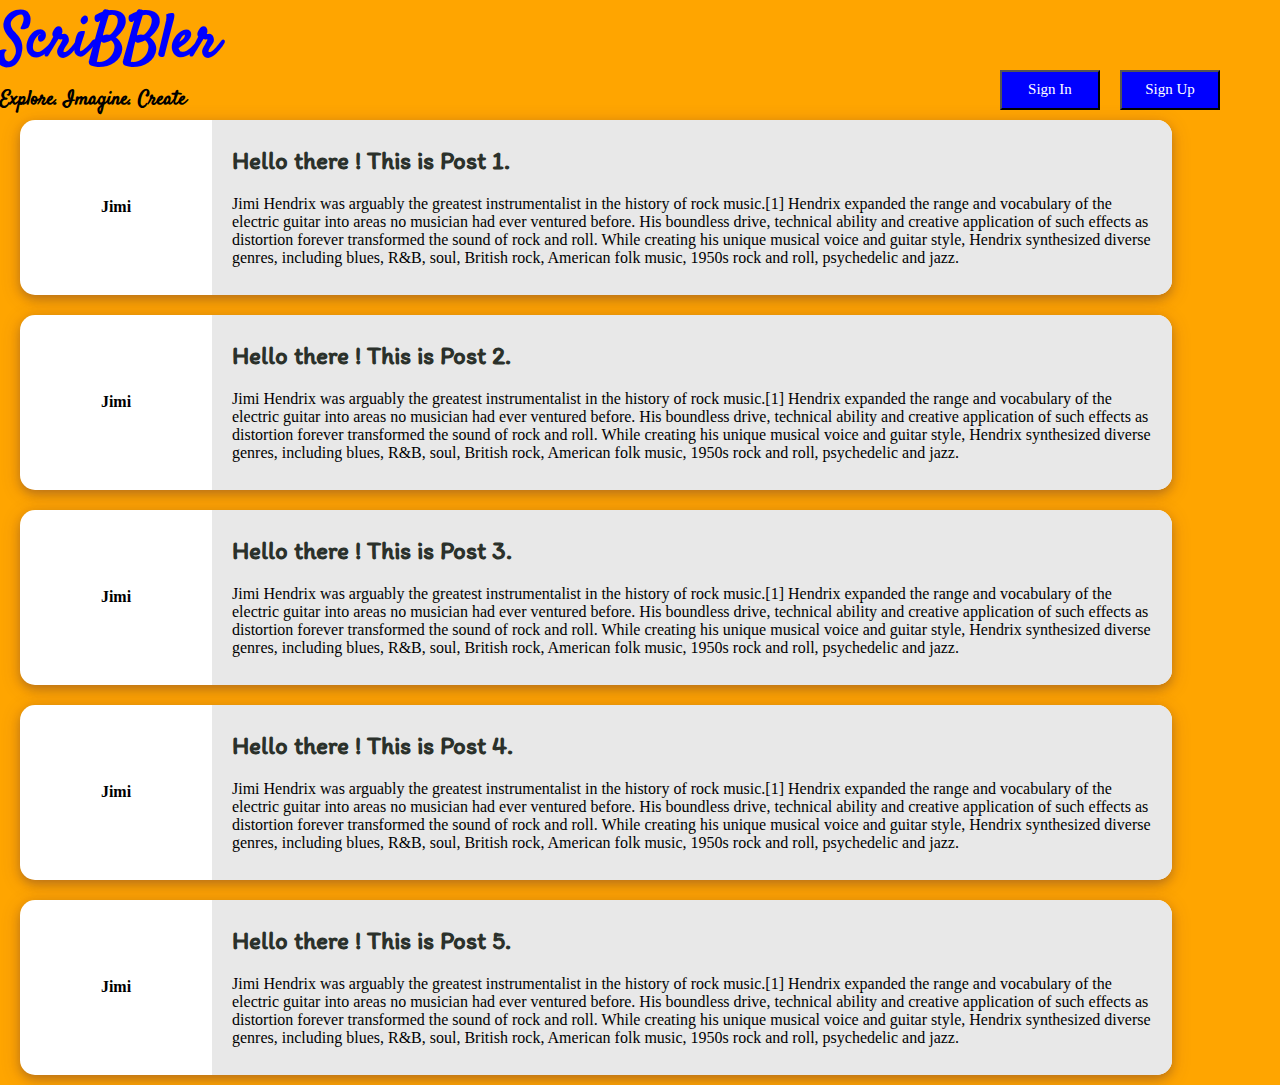
==== html/bloglist.html @ 7a6abea6 "1st commit" ====
<!DOCTYPE html>
<html>

<head>
    <link href='..\css\bloglist.css' rel='stylesheet' type='text/css'>    
    <link href='..\css\header.css' rel='stylesheet' type='text/css'>
    <link href='..\css\font.css' rel='stylesheet' type='text/css'>
    <link rel="stylesheet" href="..\font-awesome-4.7.0/css/font-awesome.min.css">
    <style>
    </style>
</head>
<body>
    <div id="main-container-div">
        <div class="header">
            <h2 id="logo">ScriBBler</h2>
            <h3 id="logo2">Explore. Imagine. Create</h3>
            <br><br>
              
          </div>

        </div>

        <div id="signs1">
        	<button id="signin" >Sign In</button>
               <div id="signinmodal" class="signinmodal">
                  <div class="signinmodal-content">
                   <span class="close">&times;</span>
                   <p>
                      <center> <h2>Welcome Back!</h2></center>
                       <hr>
                       <form>
                        <label>Username </label><br><br>
                        <input type="text" placeholder="Enter Username" class ="header-inputs"  required >
                        <br><br>
                        <label>Password </label><br><br>
                        <input type="password" placeholder="Enter Password" class ="header-inputs" required ><BR><BR>
                        <button type="submit" class="form-button" >Sign in</button><br><br>
                        <center> <h3>Not a member?  <a href="">Sign up</a></h3></center>
                    </form>
                   </p>
                  </div>
               </div>
            </div>

    </div>

    <div>

        <button id="signup">Sign Up</button>
        <div id="signupmodal" class="signupmodal">
           <div class="signupmodal-content">
            <span class="close2">&times;</span>
            <p>
               <center> <h2>Getting Started</h2></center>
                <hr>
                <form>
                 <label>Full Name  </label><br><br>
                 <input type="text" placeholder="Enter Full Name" class ="header-inputs"  required >
                 <br><br>
                 <label>Password </label><br><br>
                 <input type="password" placeholder="Enter Password" class ="header-inputs" required ><BR><BR>
                 <label>Username </label><br><br>
                 <input type="text" placeholder="Enter Username" class ="header-inputs"  required >
                 <br><br>
                 <label>Confirm Password </label><br><br>
                 <input type="password" placeholder="Enter Password" class ="header-inputs" required ><BR><BR>
                 <button type="submit" class="form-button" >Sign in</button><br><br>
             </form>
            </p>
           </div>
        </div>

    </div>

    <div class="allPostsContainer">
    <div class="post">
        <div class="post-left">
            <p class="post-username">Jimi</p>
        </div>
        <div class="post-content">

            <!-- Insert code for Trash icon here -->

            <p class="post-title">Hello there ! This is Post 1. </p>
            <p class="post-desc">Jimi Hendrix was arguably the greatest instrumentalist in the history of rock music.[1] Hendrix expanded the range and vocabulary of the electric guitar into areas no musician had ever ventured before. His boundless drive, technical ability and creative application of such effects as distortion forever transformed the sound of rock and roll. While creating his unique musical voice and guitar style, Hendrix synthesized diverse genres, including blues, R&B, soul, British rock, American folk music, 1950s rock and roll, psychedelic and jazz.</p>

            <!-- Insert code for ... icon here -->

        </div>
    </div>

    <div class="post">
        <div class="post-left">
            <p class="post-username">Jimi</p>
        </div>
        <div class="post-content">

                <!-- Insert code for Trash icon here -->

                <p class="post-title">Hello there ! This is Post 2. </p>
                <p class="post-desc">Jimi Hendrix was arguably the greatest instrumentalist in the history of rock music.[1] Hendrix expanded the range and vocabulary of the electric guitar into areas no musician had ever ventured before. His boundless drive, technical ability and creative application of such effects as distortion forever transformed the sound of rock and roll. While creating his unique musical voice and guitar style, Hendrix synthesized diverse genres, including blues, R&B, soul, British rock, American folk music, 1950s rock and roll, psychedelic and jazz.</p>

            
            <!-- Insert code for ... icon here -->
        </div>
    </div>


    <div class="post">
        <div class="post-left">
            <p class="post-username">Jimi</p>
        </div>
        <div class="post-content">

            <!-- Insert code for Trash icon here -->

                <p class="post-title">Hello there ! This is Post 3. </p>
                <p class="post-desc">Jimi Hendrix was arguably the greatest instrumentalist in the history of rock music.[1] Hendrix expanded the range and vocabulary of the electric guitar into areas no musician had ever ventured before. His boundless drive, technical ability and creative application of such effects as distortion forever transformed the sound of rock and roll. While creating his unique musical voice and guitar style, Hendrix synthesized diverse genres, including blues, R&B, soul, British rock, American folk music, 1950s rock and roll, psychedelic and jazz.</p>

            <!-- Insert code for ... icon here -->

        </div>
    </div>
    <div class="post">
        <div class="post-left">
            <p class="post-username">Jimi</p>
        </div>
        <div class="post-content">

            <!-- Insert code for Trash icon here -->

                <p class="post-title">Hello there ! This is Post 4. </p>
                <p class="post-desc">Jimi Hendrix was arguably the greatest instrumentalist in the history of rock music.[1] Hendrix expanded the range and vocabulary of the electric guitar into areas no musician had ever ventured before. His boundless drive, technical ability and creative application of such effects as distortion forever transformed the sound of rock and roll. While creating his unique musical voice and guitar style, Hendrix synthesized diverse genres, including blues, R&B, soul, British rock, American folk music, 1950s rock and roll, psychedelic and jazz.</p>

            <!-- Insert code for ... icon here -->

        </div>
    </div>
    <div class="post">
            <div class="post-left">
                <p class="post-username">Jimi</p>
            </div>
            <div class="post-content">

                <!-- Insert code for Trash icon here -->

                    <p class="post-title">Hello there ! This is Post 5. </p>
                    <p class="post-desc">Jimi Hendrix was arguably the greatest instrumentalist in the history of rock music.[1] Hendrix expanded the range and vocabulary of the electric guitar into areas no musician had ever ventured before. His boundless drive, technical ability and creative application of such effects as distortion forever transformed the sound of rock and roll. While creating his unique musical voice and guitar style, Hendrix synthesized diverse genres, including blues, R&B, soul, British rock, American folk music, 1950s rock and roll, psychedelic and jazz.</p>
                
                <!-- Insert code for ... icon here -->
            
            </div>
        </div>

        <div>

            <!-- Insert code for delete modal here -->
            
        </div>
        
</div>
    <script src="..\js\bloglist.js">  </script>
    <script src="..\js\header.js"> </script>
</body>

</html>
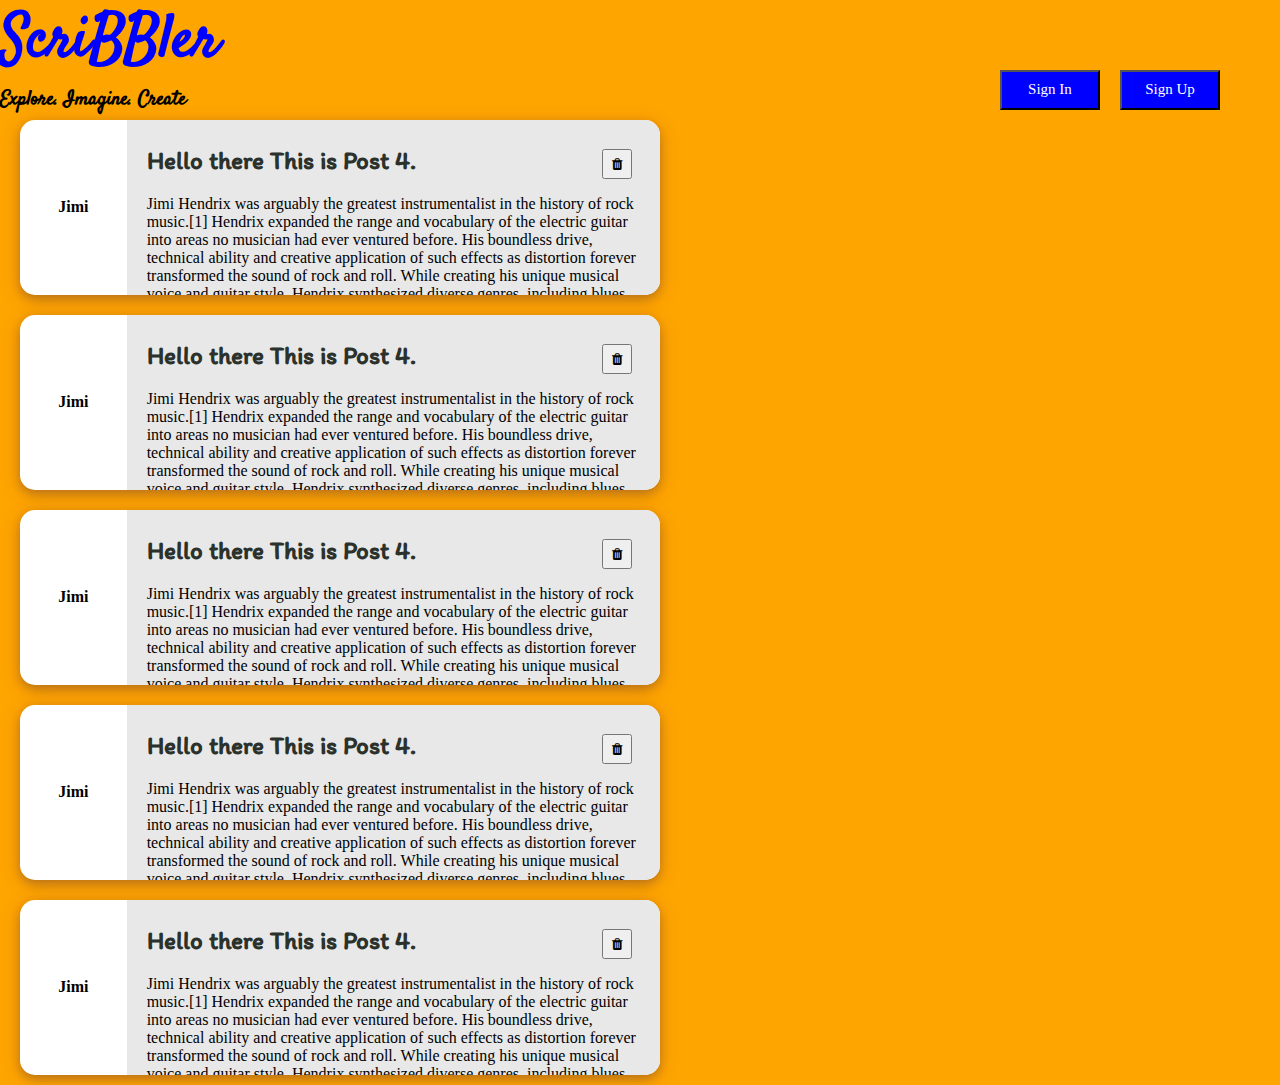
==== commit 43dacd95: "4th commit" ====
--- a/html/bloglist.html
+++ b/html/bloglist.html
@@ -73,85 +73,136 @@
     </div>
 
     <div class="allPostsContainer">
-    <div class="post">
-        <div class="post-left">
-            <p class="post-username">Jimi</p>
-        </div>
-        <div class="post-content">
-
-            <!-- Insert code for Trash icon here -->
-
-            <p class="post-title">Hello there ! This is Post 1. </p>
-            <p class="post-desc">Jimi Hendrix was arguably the greatest instrumentalist in the history of rock music.[1] Hendrix expanded the range and vocabulary of the electric guitar into areas no musician had ever ventured before. His boundless drive, technical ability and creative application of such effects as distortion forever transformed the sound of rock and roll. While creating his unique musical voice and guitar style, Hendrix synthesized diverse genres, including blues, R&B, soul, British rock, American folk music, 1950s rock and roll, psychedelic and jazz.</p>
-
-            <!-- Insert code for ... icon here -->
-
-        </div>
-    </div>
-
-    <div class="post">
-        <div class="post-left">
-            <p class="post-username">Jimi</p>
-        </div>
-        <div class="post-content">
-
-                <!-- Insert code for Trash icon here -->
-
-                <p class="post-title">Hello there ! This is Post 2. </p>
-                <p class="post-desc">Jimi Hendrix was arguably the greatest instrumentalist in the history of rock music.[1] Hendrix expanded the range and vocabulary of the electric guitar into areas no musician had ever ventured before. His boundless drive, technical ability and creative application of such effects as distortion forever transformed the sound of rock and roll. While creating his unique musical voice and guitar style, Hendrix synthesized diverse genres, including blues, R&B, soul, British rock, American folk music, 1950s rock and roll, psychedelic and jazz.</p>
-
-            
-            <!-- Insert code for ... icon here -->
-        </div>
-    </div>
-
-
-    <div class="post">
-        <div class="post-left">
-            <p class="post-username">Jimi</p>
-        </div>
-        <div class="post-content">
-
-            <!-- Insert code for Trash icon here -->
-
-                <p class="post-title">Hello there ! This is Post 3. </p>
-                <p class="post-desc">Jimi Hendrix was arguably the greatest instrumentalist in the history of rock music.[1] Hendrix expanded the range and vocabulary of the electric guitar into areas no musician had ever ventured before. His boundless drive, technical ability and creative application of such effects as distortion forever transformed the sound of rock and roll. While creating his unique musical voice and guitar style, Hendrix synthesized diverse genres, including blues, R&B, soul, British rock, American folk music, 1950s rock and roll, psychedelic and jazz.</p>
-
-            <!-- Insert code for ... icon here -->
-
-        </div>
-    </div>
-    <div class="post">
-        <div class="post-left">
-            <p class="post-username">Jimi</p>
-        </div>
-        <div class="post-content">
-
-            <!-- Insert code for Trash icon here -->
-
-                <p class="post-title">Hello there ! This is Post 4. </p>
-                <p class="post-desc">Jimi Hendrix was arguably the greatest instrumentalist in the history of rock music.[1] Hendrix expanded the range and vocabulary of the electric guitar into areas no musician had ever ventured before. His boundless drive, technical ability and creative application of such effects as distortion forever transformed the sound of rock and roll. While creating his unique musical voice and guitar style, Hendrix synthesized diverse genres, including blues, R&B, soul, British rock, American folk music, 1950s rock and roll, psychedelic and jazz.</p>
-
-            <!-- Insert code for ... icon here -->
-
-        </div>
-    </div>
-    <div class="post">
+
+        <div class="post">
             <div class="post-left">
                 <p class="post-username">Jimi</p>
             </div>
             <div class="post-content">
-
+    
                 <!-- Insert code for Trash icon here -->
-
-                    <p class="post-title">Hello there ! This is Post 5. </p>
+    
+                    <p class="post-title">Hello there This is Post 4. <button id="bin" > <i class="fa fa-trash" aria-hidden="true" ></i></button> 
+                         <div id="binmodal" class="binmodal">
+                        <div class="binmodal-content">
+                         <span class="binclose">&times;</span>
+                         <p>
+                              <center> <h3>Not a member?  <a href="">Sign up</a></h3></center>
+                          </form>
+                         </p>
+                        </div>
+                     </div>  </p>
                     <p class="post-desc">Jimi Hendrix was arguably the greatest instrumentalist in the history of rock music.[1] Hendrix expanded the range and vocabulary of the electric guitar into areas no musician had ever ventured before. His boundless drive, technical ability and creative application of such effects as distortion forever transformed the sound of rock and roll. While creating his unique musical voice and guitar style, Hendrix synthesized diverse genres, including blues, R&B, soul, British rock, American folk music, 1950s rock and roll, psychedelic and jazz.</p>
+                     
+            
+                <!-- Insert code for ... icon here -->
+    
+            </div>
+        </div>
+
+        <div class="post">
+                <div class="post-left">
+                    <p class="post-username">Jimi</p>
+                </div>
+                <div class="post-content">
+        
+                    <!-- Insert code for Trash icon here -->
+        
+                        <p class="post-title">Hello there This is Post 4. <button id="bin" > <i class="fa fa-trash" aria-hidden="true" ></i></button> 
+                             <div id="binmodal" class="binmodal">
+                            <div class="binmodal-content">
+                             <span class="binclose">&times;</span>
+                             <p>
+                                  <center> <h3>Not a member?  <a href="">Sign up</a></h3></center>
+                              </form>
+                             </p>
+                            </div>
+                         </div>  </p>
+                        <p class="post-desc">Jimi Hendrix was arguably the greatest instrumentalist in the history of rock music.[1] Hendrix expanded the range and vocabulary of the electric guitar into areas no musician had ever ventured before. His boundless drive, technical ability and creative application of such effects as distortion forever transformed the sound of rock and roll. While creating his unique musical voice and guitar style, Hendrix synthesized diverse genres, including blues, R&B, soul, British rock, American folk music, 1950s rock and roll, psychedelic and jazz.</p>
+                         
                 
-                <!-- Insert code for ... icon here -->
-            
-            </div>
-        </div>
-
+                    <!-- Insert code for ... icon here -->
+        
+                </div>
+            </div>
+    
+            <div class="post">
+                    <div class="post-left">
+                        <p class="post-username">Jimi</p>
+                    </div>
+                    <div class="post-content">
+            
+                        <!-- Insert code for Trash icon here -->
+            
+                            <p class="post-title">Hello there This is Post 4. <button id="bin" > <i class="fa fa-trash" aria-hidden="true" ></i></button> 
+                                 <div id="binmodal" class="binmodal">
+                                <div class="binmodal-content">
+                                 <span class="binclose">&times;</span>
+                                 <p>
+                                      <center> <h3>Not a member?  <a href="">Sign up</a></h3></center>
+                                  </form>
+                                 </p>
+                                </div>
+                             </div>  </p>
+                            <p class="post-desc">Jimi Hendrix was arguably the greatest instrumentalist in the history of rock music.[1] Hendrix expanded the range and vocabulary of the electric guitar into areas no musician had ever ventured before. His boundless drive, technical ability and creative application of such effects as distortion forever transformed the sound of rock and roll. While creating his unique musical voice and guitar style, Hendrix synthesized diverse genres, including blues, R&B, soul, British rock, American folk music, 1950s rock and roll, psychedelic and jazz.</p>
+                             
+                    
+                        <!-- Insert code for ... icon here -->
+            
+                    </div>
+                </div>
+
+   <div class="post">
+                <div class="post-left">
+                    <p class="post-username">Jimi</p>
+                </div>
+                <div class="post-content">
+        
+                    <!-- Insert code for Trash icon here -->
+        
+                        <p class="post-title">Hello there This is Post 4. <button id="bin" > <i class="fa fa-trash" aria-hidden="true" ></i></button> 
+                             <div id="binmodal" class="binmodal">
+                            <div class="binmodal-content">
+                             <span class="binclose">&times;</span>
+                             <p>
+                                  <center> <h3>Not a member?  <a href="">Sign up</a></h3></center>
+                              </form>
+                             </p>
+                            </div>
+                         </div>  </p>
+                        <p class="post-desc">Jimi Hendrix was arguably the greatest instrumentalist in the history of rock music.[1] Hendrix expanded the range and vocabulary of the electric guitar into areas no musician had ever ventured before. His boundless drive, technical ability and creative application of such effects as distortion forever transformed the sound of rock and roll. While creating his unique musical voice and guitar style, Hendrix synthesized diverse genres, including blues, R&B, soul, British rock, American folk music, 1950s rock and roll, psychedelic and jazz.</p>
+                         
+                
+                    <!-- Insert code for ... icon here -->
+        
+                </div>
+            </div>
+
+            <div class="post">
+                    <div class="post-left">
+                        <p class="post-username">Jimi</p>
+                    </div>
+                    <div class="post-content">
+            
+                        <!-- Insert code for Trash icon here -->
+            
+                            <p class="post-title">Hello there This is Post 4. <button id="bin" > <i class="fa fa-trash" aria-hidden="true" ></i></button> 
+                                 <div id="binmodal" class="binmodal">
+                                <div class="binmodal-content">
+                                 <span class="binclose">&times;</span>
+                                 <p>
+                                      <center> <h3>Not a member?  <a href="">Sign up</a></h3></center>
+                                  </form>
+                                 </p>
+                                </div>
+                             </div>  </p>
+                            <p class="post-desc">Jimi Hendrix was arguably the greatest instrumentalist in the history of rock music.[1] Hendrix expanded the range and vocabulary of the electric guitar into areas no musician had ever ventured before. His boundless drive, technical ability and creative application of such effects as distortion forever transformed the sound of rock and roll. While creating his unique musical voice and guitar style, Hendrix synthesized diverse genres, including blues, R&B, soul, British rock, American folk music, 1950s rock and roll, psychedelic and jazz.</p>
+                             
+                    
+                        <!-- Insert code for ... icon here -->
+            
+                    </div>
+                </div>
         <div>
 
             <!-- Insert code for delete modal here -->
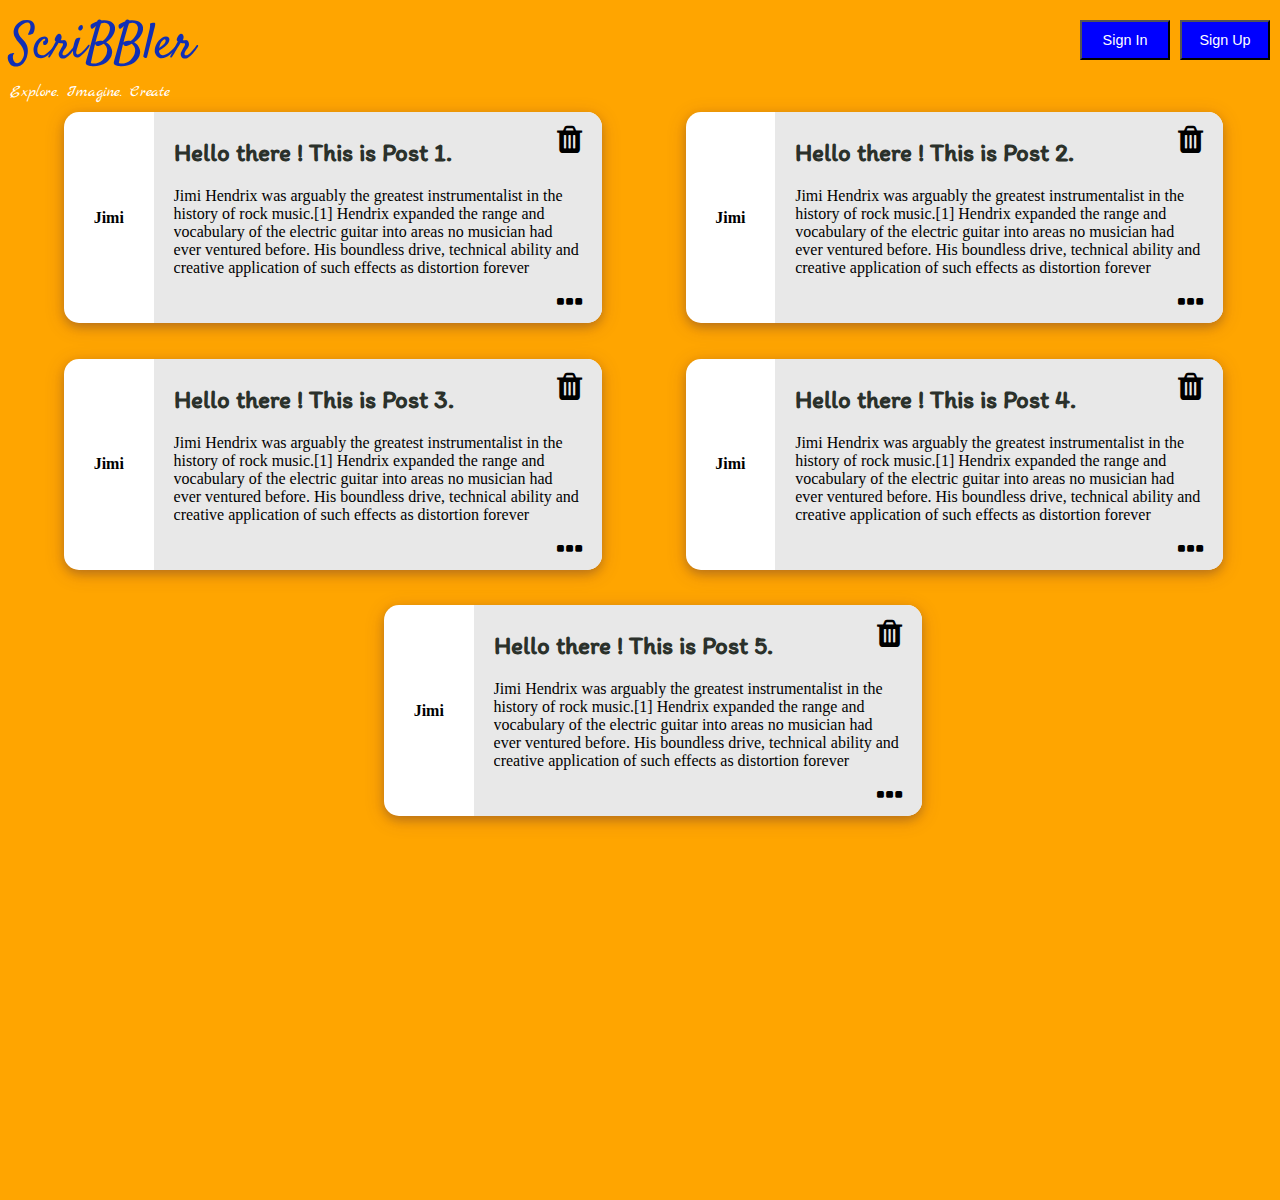
==== commit 4f6f32de: "7th commit" ====
--- a/html/bloglist.html
+++ b/html/bloglist.html
@@ -12,200 +12,163 @@
 <body>
     <div id="main-container-div">
         <div class="header">
-            <h2 id="logo">ScriBBler</h2>
-            <h3 id="logo2">Explore. Imagine. Create</h3>
-            <br><br>
-              
-          </div>
+                                
+            <!-- Insert code for Sign Up, Sign In button here. 
+             Add code for "ScriBBler" heading and the sub-heading -->
+            <input class="signUp" type="button" value="Sign Up" id="SignUp">
+            <input class="signIn" type="button" value="Sign In" id="SignIn">
+           
+            <p id="heading" class="logo-title">ScriBBler</a>
+            <p class="sub-heading">Explore. Imagine. Create</p>
+        
 
         </div>
-
-        <div id="signs1">
-        	<button id="signin" >Sign In</button>
-               <div id="signinmodal" class="signinmodal">
-                  <div class="signinmodal-content">
-                   <span class="close">&times;</span>
-                   <p>
-                      <center> <h2>Welcome Back!</h2></center>
-                       <hr>
-                       <form>
-                        <label>Username </label><br><br>
-                        <input type="text" placeholder="Enter Username" class ="header-inputs"  required >
-                        <br><br>
-                        <label>Password </label><br><br>
-                        <input type="password" placeholder="Enter Password" class ="header-inputs" required ><BR><BR>
-                        <button type="submit" class="form-button" >Sign in</button><br><br>
-                        <center> <h3>Not a member?  <a href="">Sign up</a></h3></center>
-                    </form>
-                   </p>
-                  </div>
-               </div>
-            </div>
-
     </div>
 
-    <div>
+    <div id="signInModal" class ="modal"> 
 
-        <button id="signup">Sign Up</button>
-        <div id="signupmodal" class="signupmodal">
-           <div class="signupmodal-content">
-            <span class="close2">&times;</span>
-            <p>
-               <center> <h2>Getting Started</h2></center>
-                <hr>
-                <form>
-                 <label>Full Name  </label><br><br>
-                 <input type="text" placeholder="Enter Full Name" class ="header-inputs"  required >
-                 <br><br>
-                 <label>Password </label><br><br>
-                 <input type="password" placeholder="Enter Password" class ="header-inputs" required ><BR><BR>
-                 <label>Username </label><br><br>
-                 <input type="text" placeholder="Enter Username" class ="header-inputs"  required >
-                 <br><br>
-                 <label>Confirm Password </label><br><br>
-                 <input type="password" placeholder="Enter Password" class ="header-inputs" required ><BR><BR>
-                 <button type="submit" class="form-button" >Sign in</button><br><br>
-             </form>
-            </p>
-           </div>
-        </div>
+        <!-- Insert code for Sign In modal here -->
+        <div class="SignIn-modal-content">
+            <span id="close"> &times;</span>
+            <p class="heading">Welcome Back!</p>
+            <hr />
+            <p class="userName">UserName</p>
+            <input type="text" class="inputUserName" placeholder="Enter UserName" required/>
+            <p class="password">Password</p>
+            <input type="password" class="inputPassword" placeholder="Enter Password" required/>
+            <input type="button" value="Sign In" class="signInModal"/> 
+            <p class="modal_bottom">Not a Member?&nbsp;<a href="#" id="hyperlink">Sign Up</a></p>  
+        </div>           
+
+    </div>     
+
+    <div id="signUpModal" class="modal">
+
+        <!-- Insert code for Sign Up modal here -->
+        <div class="SignUp-modal-content">
+            <span class="close">&times;</span>
+             <p class="heading">Get Started</p>
+             <hr />
+             <p class="fullName">Full Name</p>
+             <input type="text" class="inputFullName" placeholder="Enter Full Name" required/>
+             <p class="userName">UserName</p>
+             <input type="text" class="inputUserName" placeholder="Enter UserName" required/>
+             <p class="password">Password</p>
+             <input type="password" class="inputPassword" placeholder="Enter Password" required/>
+             <p class="confirmPassword">Confirm Password</p>
+             <input type="password" class="inputConfirmPassword" placeholder="Confirm Password" required/>
+             <input type="button" value="Sign Up" class="signUpModal"/>              
+           </div>          
 
     </div>
 
     <div class="allPostsContainer">
+      <div class="post">
+        <div class="post-left">
+            <p class="post-username">Jimi</p>
+        </div>
+        <div class="post-content">
 
-        <div class="post">
+            <!-- Insert code for Trash icon here -->
+            <i id="trash" class="fa fa-trash fa-2x" onclick="displayModal()"></i>
+            <p class="post-title">Hello there ! This is Post 1. </p>
+            <p class="post-desc">Jimi Hendrix was arguably the greatest instrumentalist in the history of rock music.[1] Hendrix expanded the range and vocabulary of the electric guitar into areas no musician had ever ventured before. His boundless drive, technical ability and creative application of such effects as distortion forever transformed the sound of rock and roll. While creating his unique musical voice and guitar style, Hendrix synthesized diverse genres, including blues, R&B, soul, British rock, American folk music, 1950s rock and roll, psychedelic and jazz.</p>
+
+            <!-- Insert code for ... icon here -->
+            <i id="moreIcon" class="fa fa-ellipsis-h fa-2x" onclick="nextPage()"></i>
+
+
+        </div>
+    </div>
+
+    <div class="post">
+        <div class="post-left">
+            <p class="post-username">Jimi</p>
+        </div>
+        <div class="post-content">
+
+                <!-- Insert code for Trash icon here -->
+                <i id="trash" class="fa fa-trash fa-2x" onclick="displayModal()"></i>
+
+
+                <p class="post-title">Hello there ! This is Post 2. </p>
+                <p class="post-desc">Jimi Hendrix was arguably the greatest instrumentalist in the history of rock music.[1] Hendrix expanded the range and vocabulary of the electric guitar into areas no musician had ever ventured before. His boundless drive, technical ability and creative application of such effects as distortion forever transformed the sound of rock and roll. While creating his unique musical voice and guitar style, Hendrix synthesized diverse genres, including blues, R&B, soul, British rock, American folk music, 1950s rock and roll, psychedelic and jazz.</p>
+
+            
+            <!-- Insert code for ... icon here -->
+            <i id="moreIcon" class="fa fa-ellipsis-h fa-2x" onclick="nextPage()"></i>
+
+        </div>
+    </div>
+
+
+    <div class="post">
+        <div class="post-left">
+            <p class="post-username">Jimi</p>
+        </div>
+        <div class="post-content">
+
+            <!-- Insert code for Trash icon here -->
+            <i id="trash" class="fa fa-trash fa-2x" onclick="displayModal()"></i>
+
+
+                <p class="post-title">Hello there ! This is Post 3. </p>
+                <p class="post-desc">Jimi Hendrix was arguably the greatest instrumentalist in the history of rock music.[1] Hendrix expanded the range and vocabulary of the electric guitar into areas no musician had ever ventured before. His boundless drive, technical ability and creative application of such effects as distortion forever transformed the sound of rock and roll. While creating his unique musical voice and guitar style, Hendrix synthesized diverse genres, including blues, R&B, soul, British rock, American folk music, 1950s rock and roll, psychedelic and jazz.</p>
+
+            <!-- Insert code for ... icon here -->
+            <i id="moreIcon" class="fa fa-ellipsis-h fa-2x" onclick="nextPage()"></i>
+
+
+        </div>
+    </div>
+    <div class="post">
+        <div class="post-left">
+            <p class="post-username">Jimi</p>
+        </div>
+        <div class="post-content">
+
+            <!-- Insert code for Trash icon here -->
+            <i id="trash" class="fa fa-trash fa-2x" onclick="displayModal()"></i>
+
+
+                <p class="post-title">Hello there ! This is Post 4. </p>
+                <p class="post-desc">Jimi Hendrix was arguably the greatest instrumentalist in the history of rock music.[1] Hendrix expanded the range and vocabulary of the electric guitar into areas no musician had ever ventured before. His boundless drive, technical ability and creative application of such effects as distortion forever transformed the sound of rock and roll. While creating his unique musical voice and guitar style, Hendrix synthesized diverse genres, including blues, R&B, soul, British rock, American folk music, 1950s rock and roll, psychedelic and jazz.</p>
+
+            <!-- Insert code for ... icon here -->
+            <i id="moreIcon" class="fa fa-ellipsis-h fa-2x" onclick="nextPage()"></i>
+
+
+        </div>
+    </div>
+    <div class="post5">
             <div class="post-left">
                 <p class="post-username">Jimi</p>
             </div>
             <div class="post-content">
-    
+
                 <!-- Insert code for Trash icon here -->
-    
-                    <p class="post-title">Hello there This is Post 4. <button id="bin" > <i class="fa fa-trash" aria-hidden="true" ></i></button> 
-                         <div id="binmodal" class="binmodal">
-                        <div class="binmodal-content">
-                         <span class="binclose">&times;</span>
-                         <p>
-                              <center> <h3>Not a member?  <a href="">Sign up</a></h3></center>
-                          </form>
-                         </p>
-                        </div>
-                     </div>  </p>
+                <i id="trash" class="fa fa-trash fa-2x" onclick="displayModal()"></i>
+
+
+                    <p class="post-title">Hello there ! This is Post 5. </p>
                     <p class="post-desc">Jimi Hendrix was arguably the greatest instrumentalist in the history of rock music.[1] Hendrix expanded the range and vocabulary of the electric guitar into areas no musician had ever ventured before. His boundless drive, technical ability and creative application of such effects as distortion forever transformed the sound of rock and roll. While creating his unique musical voice and guitar style, Hendrix synthesized diverse genres, including blues, R&B, soul, British rock, American folk music, 1950s rock and roll, psychedelic and jazz.</p>
-                     
+                
+                <!-- Insert code for ... icon here -->
+                <i id="moreIcon" class="fa fa-ellipsis-h fa-2x" onclick="nextPage()"></i>
+
             
-                <!-- Insert code for ... icon here -->
-    
             </div>
         </div>
 
-        <div class="post">
-                <div class="post-left">
-                    <p class="post-username">Jimi</p>
-                </div>
-                <div class="post-content">
-        
-                    <!-- Insert code for Trash icon here -->
-        
-                        <p class="post-title">Hello there This is Post 4. <button id="bin" > <i class="fa fa-trash" aria-hidden="true" ></i></button> 
-                             <div id="binmodal" class="binmodal">
-                            <div class="binmodal-content">
-                             <span class="binclose">&times;</span>
-                             <p>
-                                  <center> <h3>Not a member?  <a href="">Sign up</a></h3></center>
-                              </form>
-                             </p>
-                            </div>
-                         </div>  </p>
-                        <p class="post-desc">Jimi Hendrix was arguably the greatest instrumentalist in the history of rock music.[1] Hendrix expanded the range and vocabulary of the electric guitar into areas no musician had ever ventured before. His boundless drive, technical ability and creative application of such effects as distortion forever transformed the sound of rock and roll. While creating his unique musical voice and guitar style, Hendrix synthesized diverse genres, including blues, R&B, soul, British rock, American folk music, 1950s rock and roll, psychedelic and jazz.</p>
-                         
-                
-                    <!-- Insert code for ... icon here -->
-        
-                </div>
-            </div>
-    
-            <div class="post">
-                    <div class="post-left">
-                        <p class="post-username">Jimi</p>
-                    </div>
-                    <div class="post-content">
-            
-                        <!-- Insert code for Trash icon here -->
-            
-                            <p class="post-title">Hello there This is Post 4. <button id="bin" > <i class="fa fa-trash" aria-hidden="true" ></i></button> 
-                                 <div id="binmodal" class="binmodal">
-                                <div class="binmodal-content">
-                                 <span class="binclose">&times;</span>
-                                 <p>
-                                      <center> <h3>Not a member?  <a href="">Sign up</a></h3></center>
-                                  </form>
-                                 </p>
-                                </div>
-                             </div>  </p>
-                            <p class="post-desc">Jimi Hendrix was arguably the greatest instrumentalist in the history of rock music.[1] Hendrix expanded the range and vocabulary of the electric guitar into areas no musician had ever ventured before. His boundless drive, technical ability and creative application of such effects as distortion forever transformed the sound of rock and roll. While creating his unique musical voice and guitar style, Hendrix synthesized diverse genres, including blues, R&B, soul, British rock, American folk music, 1950s rock and roll, psychedelic and jazz.</p>
-                             
-                    
-                        <!-- Insert code for ... icon here -->
-            
-                    </div>
-                </div>
-
-   <div class="post">
-                <div class="post-left">
-                    <p class="post-username">Jimi</p>
-                </div>
-                <div class="post-content">
-        
-                    <!-- Insert code for Trash icon here -->
-        
-                        <p class="post-title">Hello there This is Post 4. <button id="bin" > <i class="fa fa-trash" aria-hidden="true" ></i></button> 
-                             <div id="binmodal" class="binmodal">
-                            <div class="binmodal-content">
-                             <span class="binclose">&times;</span>
-                             <p>
-                                  <center> <h3>Not a member?  <a href="">Sign up</a></h3></center>
-                              </form>
-                             </p>
-                            </div>
-                         </div>  </p>
-                        <p class="post-desc">Jimi Hendrix was arguably the greatest instrumentalist in the history of rock music.[1] Hendrix expanded the range and vocabulary of the electric guitar into areas no musician had ever ventured before. His boundless drive, technical ability and creative application of such effects as distortion forever transformed the sound of rock and roll. While creating his unique musical voice and guitar style, Hendrix synthesized diverse genres, including blues, R&B, soul, British rock, American folk music, 1950s rock and roll, psychedelic and jazz.</p>
-                         
-                
-                    <!-- Insert code for ... icon here -->
-        
-                </div>
-            </div>
-
-            <div class="post">
-                    <div class="post-left">
-                        <p class="post-username">Jimi</p>
-                    </div>
-                    <div class="post-content">
-            
-                        <!-- Insert code for Trash icon here -->
-            
-                            <p class="post-title">Hello there This is Post 4. <button id="bin" > <i class="fa fa-trash" aria-hidden="true" ></i></button> 
-                                 <div id="binmodal" class="binmodal">
-                                <div class="binmodal-content">
-                                 <span class="binclose">&times;</span>
-                                 <p>
-                                      <center> <h3>Not a member?  <a href="">Sign up</a></h3></center>
-                                  </form>
-                                 </p>
-                                </div>
-                             </div>  </p>
-                            <p class="post-desc">Jimi Hendrix was arguably the greatest instrumentalist in the history of rock music.[1] Hendrix expanded the range and vocabulary of the electric guitar into areas no musician had ever ventured before. His boundless drive, technical ability and creative application of such effects as distortion forever transformed the sound of rock and roll. While creating his unique musical voice and guitar style, Hendrix synthesized diverse genres, including blues, R&B, soul, British rock, American folk music, 1950s rock and roll, psychedelic and jazz.</p>
-                             
-                    
-                        <!-- Insert code for ... icon here -->
-            
-                    </div>
-                </div>
-        <div>
+        <div id="deleteModal">
 
             <!-- Insert code for delete modal here -->
+            <div class="deleteModal-content">
+                <p class="para">Are you sure you want to delete this post?</p>
+                <input type="button" value="Yes" class="yes"/>
+                <button  class="no" onclick="dModal()">No</button>
+              </div>
+            
             
         </div>
         
